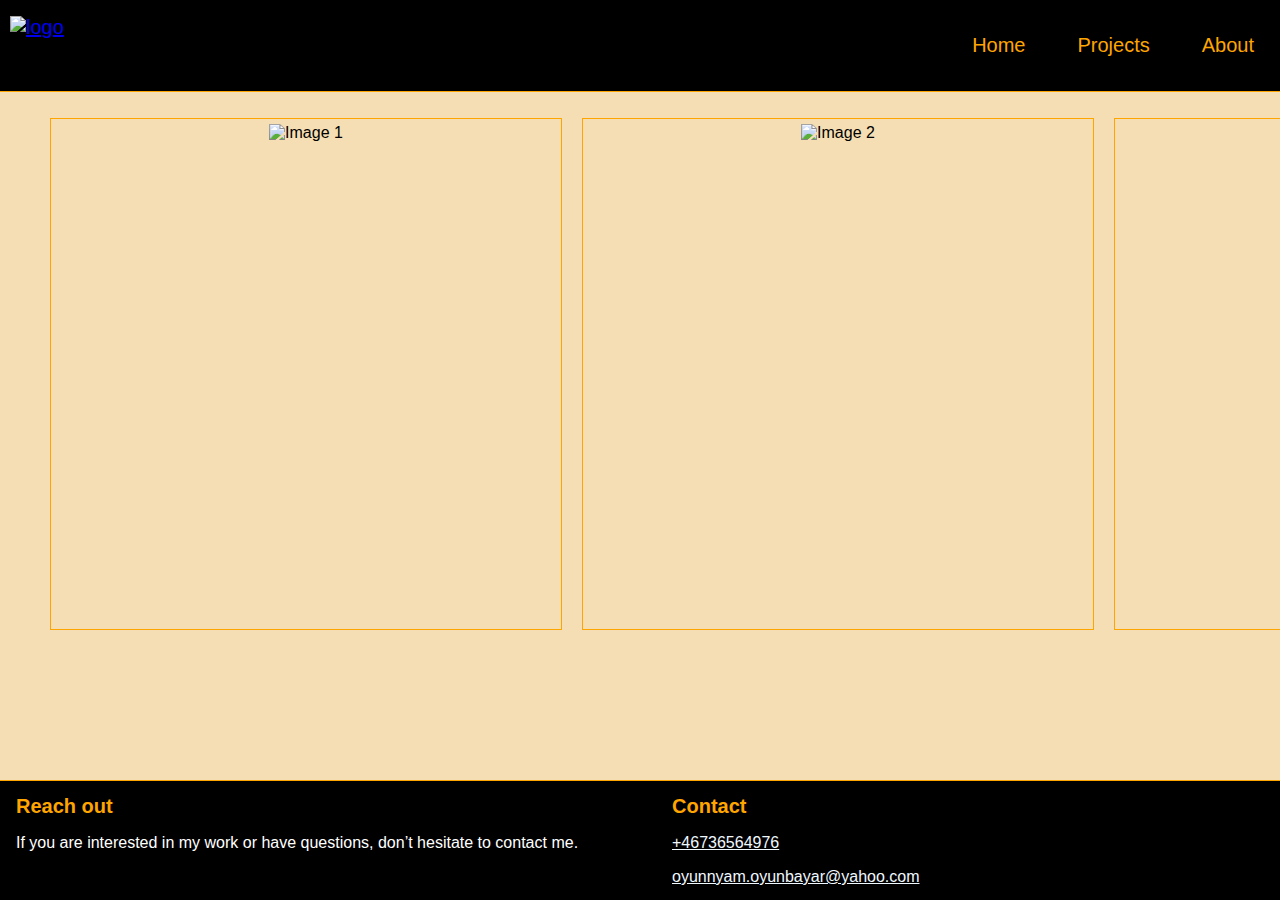
==== Projects/projects.html @ 370f5650 "Merge 35a501246d244430b9b9fa677bf1e781210337d4 into a31371a1a9a424aeaf96bad3f5df706d646d5da6" ====
<!DOCTYPE html>
<html lang="en">
<head>
    <meta charset="UTF-8">
    <meta name="viewport" content="width=device-width, initial-scale=1.0">
    <title>Portfolio</title>
    <link rel="stylesheet" href="projects.css">
    <link rel="icon" href="/Html/mylogo.png">
</head>
<body>
    <header>
            <nav id="logo">
                <a href="Portfolio.html"><img src="/Html/mylogo.png" alt="logo"></a>
            </nav>
            <nav id="nav-right">
                <a href="/About/about.html">About</a>
                <a href="/Projects/projects.html">Projects</a>
                <a href="/Html/Portfolio.html">Home</a>
            </nav>
    </header>
    <main id="container">
        <!-- <table>
            <tr>
                <td id="image1"><img src="/Html/Qr code.png" alt="Qr-code banner"></td>
                <td>hello</td>
                <td>hello</td>
            </tr>
            <tr>
                <td>hello</td>
                <td>hello</td>
                <td>hello</td>
            </tr>
            <tr>
                <td>hello</td>
                <td>hello</td>
                <td>hello</td>
            </tr>

        </table> -->

        <ul class="image-list">
            <li class="image">
              <img src="/Html/Qr code.png" alt="Image 1">
            </li>
            <li class="image">
              <img src="/Html/Coffe_mug Mockup.png" alt="Image 2">
            </li>
            <li class="image">
              <img src="/Html/Labyrinth.png" alt="Image 3">
            </li>
          </ul>
    </main>

    <footer>
        <section id="left">
            <b>Reach out</b>
            <p>If you are interested in my work or have questions, don’t hesitate to contact me. </p>    
        </section>
        <section id="right">
                <b>Contact</b>
                <a href="tel:+46736564976">+46736564976</a>
                <a href="mailto:oyunnyam.oyunbayar@yahoo.com">oyunnyam.oyunbayar@yahoo.com </a>
        </section>
    </footer>
</body>    

<script src="index.js"></script>
</html>
---- Projects/projects.css ----
body{
    background-color: wheat;
    margin: 0;
    padding: 0;
    font-family: Arial, Helvetica, sans-serif;
    min-height: 100vh;
    display: flex;
    flex-direction: column;
}

header{
    width: 100%;
    top: 0;
    left: 0;
    background-color: black;
    border-bottom: thin solid orange;
    user-select: none;
}

#logo{
    float: left;
    color: #f2f2f2;
    text-align: center;
    text-decoration: none;
    font-size: 20px;
    margin-left: 10px;
    padding-top: 16px;
    padding-bottom: 16px;
}

#nav-right a{
    text-decoration: none;
    color: orange;
    margin: 10px;
    float: right;
    padding: 24px 16px;
    font-size: 20px;
}

#nav-right a:hover{
    color: #f2f2f2;
    transition-duration: 0.4s;
}

main{
    flex-grow: 1;
}
/* main table{   
    color: #f2f2f2; 
    width: 100%;
    border-collapse: separate; 
    border-spacing: 5em;
}
table td{
    border: thin solid orange;
}
table tbody{
    height: 100vh;
}
#image1{
    max-width: 5%;
    max-height: 5%;
} */

.image-list {
    list-style: none;
    display: inline-flex;
    flex-wrap: nowrap;
    justify-content: center;
  }
  
  .image {
    flex: 1;
    width: 500px !important; /* Set a fixed width for all images */
    height: 500px !important; /* Set a fixed height for all images */
    margin: 10px;
    text-align: center; /* Center the image within each list item */
    border: thin solid orange; /* Add an orange border */
    padding: 5px; /* Add padding for spacing between the image and the border */
  }
  .image img {
    max-width: 100%;
    max-height: 100%;
    object-fit: contain;
    width: 100%; /* Ensure images are scaled to fill the fixed width */
    height: 100%; /* Ensure images are scaled to fill the fixed height */
  }
footer{    
    border-top: thin solid orange;
    width: 100%;    
    bottom: 0;
    left: 0;
    background-color: black;    
    color: orange;
    
}
#left{
    margin: 14px 16px;
    float: left;
    width: 50vw;
}
#left b{
    font-size: 20px;
}
#left p{
    color: white;
}
#right{
    display: flex;
    flex-direction: column;
    margin: 14px 16px;
    
}
#right b{
    font-size: 20px;
}
#right a{
    text-decoration: underline;
    color:aliceblue;
    margin-top:16px;
    float: right;
}
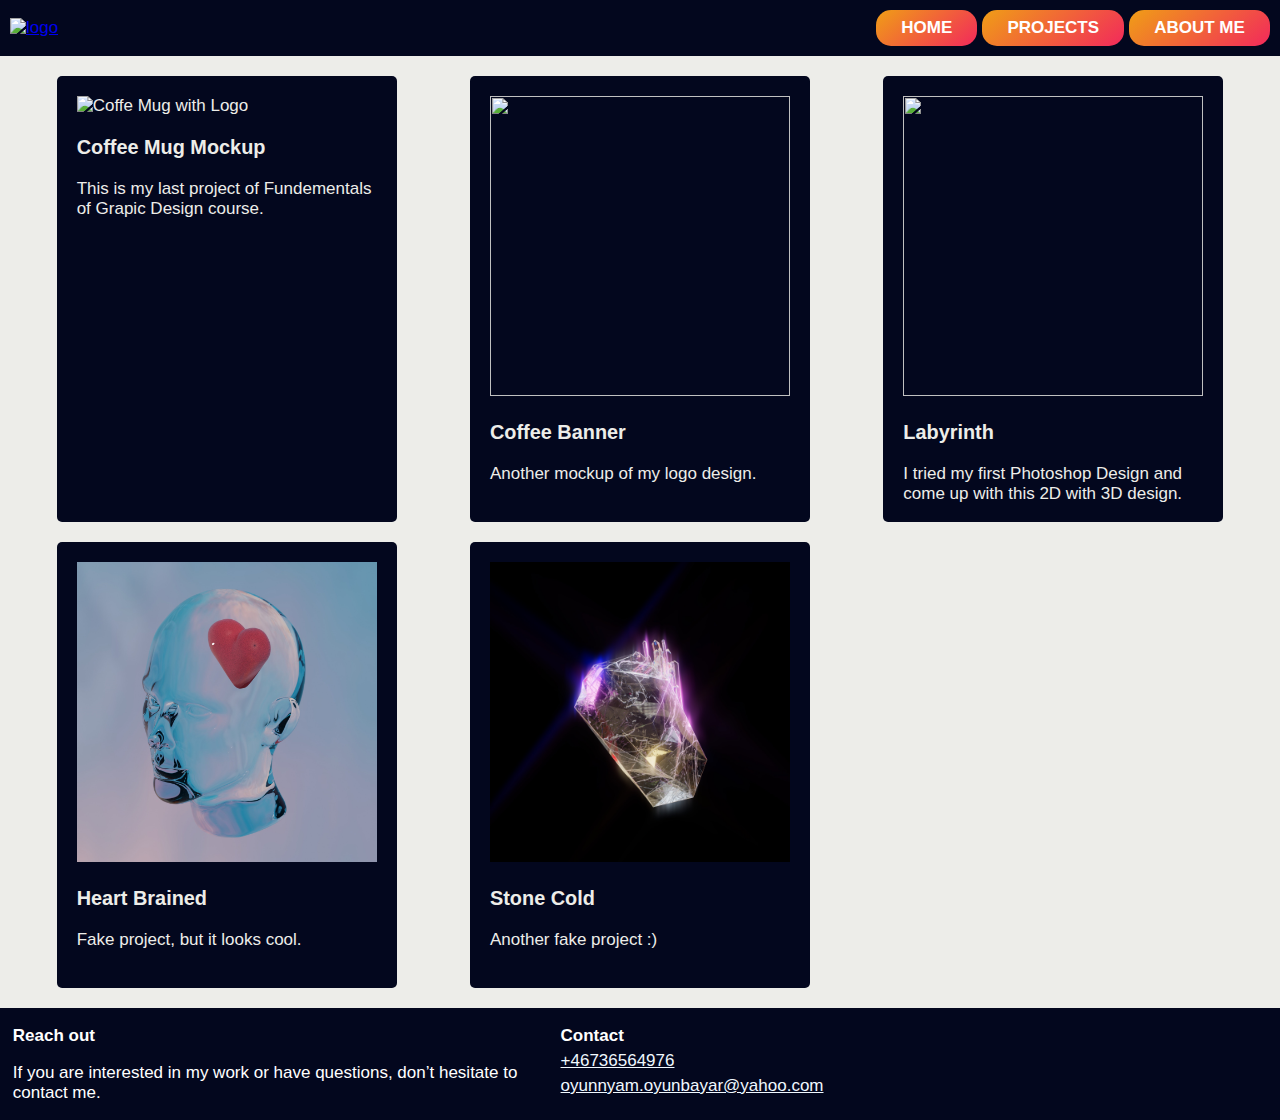
==== commit 28326676: "Add files via upload" ====
--- a/Projects/projects.html
+++ b/Projects/projects.html
@@ -3,55 +3,72 @@
 <head>
     <meta charset="UTF-8">
     <meta name="viewport" content="width=device-width, initial-scale=1.0">
-    <title>Portfolio</title>
-    <link rel="stylesheet" href="projects.css">
+    
+    <title>Projects</title>
+    <link rel="stylesheet" href="/Projects/projects.css">
     <link rel="icon" href="/Html/mylogo.png">
 </head>
-<body>
-    <header>
-            <nav id="logo">
-                <a href="Portfolio.html"><img src="/Html/mylogo.png" alt="logo"></a>
-            </nav>
-            <nav id="nav-right">
-                <a href="/About/about.html">About</a>
-                <a href="/Projects/projects.html">Projects</a>
-                <a href="/Html/Portfolio.html">Home</a>
-            </nav>
+<body id="body">
+    <div class="overlay grid" id="overlay">
+        <div class="inside-overlay grid">
+            <i class="fa-solid fa-xmark" onclick="closeOverlay()"></i>
+            <article class="overlay-project">
+                <img src="/Html/Coffe_mug Mockup.png" alt="Coffe Mug with Logo" srcset="" id="showImg" onclick="showImg()">
+                <h3>Coffee Mug Mockup</h3>
+            </article>
+            
+            <p>
+                This is my <b>last project</b> of Fundementals of Grapic Design course. Designing a logo for a newly opened coffee shop in Jönköping is a captivating project that involves merging the essence of the city with the identity of the coffee shop. To begin, thorough research of Jönköping's culture and the coffee shop's theme is essential. Consider incorporating local symbols or characteristics into the design to make it unique. <br> The conceptualization phase involves brainstorming ideas that convey the desired emotions and messages. Sketch rough ideas on paper, exploring various elements like coffee cups, beans, and steam. Transition to digital drafts, experimenting with fonts, colors, and layouts. Ensure the logo is scalable and visually appealing in different sizes.
+            </p>
+        </div>
+        
+    </div>
+    <header class="grid">
+        <div id="logo">
+            <a href="/Html/Portfolio.html"><img src="/Html/mylogo.png" alt="logo"></a>
+        </div>
+        <nav id="nav-right">
+            <button><a href="/Html/Portfolio.html" alt="Home">Home</a></button>
+            <button><a href="/Projects/projects.html">Projects</a></button>
+            <button><a href="/About/about.html">About Me</a></button>
+            
+        </nav>
+        <i class="fa-solid fa-bars menu" id="menu"></i>
     </header>
-    <main id="container">
-        <!-- <table>
-            <tr>
-                <td id="image1"><img src="/Html/Qr code.png" alt="Qr-code banner"></td>
-                <td>hello</td>
-                <td>hello</td>
-            </tr>
-            <tr>
-                <td>hello</td>
-                <td>hello</td>
-                <td>hello</td>
-            </tr>
-            <tr>
-                <td>hello</td>
-                <td>hello</td>
-                <td>hello</td>
-            </tr>
 
-        </table> -->
+    <main class="grid">
+        <article class="project">
+            <img src="/Html/Coffe_mug Mockup.png" alt="Coffe Mug with Logo" srcset="" id="showImg" onclick="showImg()">
+            <h3>Coffee Mug Mockup</h3>
+            <p>This is my last project of Fundementals of Grapic Design course.</p>
+        </article>
+        
+        <article class="project">
+            <img src="/Html/Round banner.png" alt="" srcset="">
+            <h3>Coffee Banner</h3>
+            <p>Another mockup of my logo design.</p>
+        </article>
 
-        <ul class="image-list">
-            <li class="image">
-              <img src="/Html/Qr code.png" alt="Image 1">
-            </li>
-            <li class="image">
-              <img src="/Html/Coffe_mug Mockup.png" alt="Image 2">
-            </li>
-            <li class="image">
-              <img src="/Html/Labyrinth.png" alt="Image 3">
-            </li>
-          </ul>
+        <article class="project">
+            <img src="/Html/Labyrinth.png" alt="" srcset="">
+            <h3>Labyrinth</h3>
+            <p>I tried my first Photoshop Design and come up with this 2D with 3D design.</p>
+        </article>
+
+        <article class="project">
+            <img src="/Html/Fake project.jpg" alt="" srcset="">
+            <h3>Heart Brained</h3>
+            <p>Fake project, but it looks cool.</p>
+        </article>
+
+        <article class="project">
+            <img src="/Html/Fake project 1.jpg" alt="" srcset="">
+            <h3>Stone Cold</h3>
+            <p>Another fake project :)</p>
+        </article>
     </main>
 
-    <footer>
+    <footer class="grid">
         <section id="left">
             <b>Reach out</b>
             <p>If you are interested in my work or have questions, don’t hesitate to contact me. </p>    
@@ -59,10 +76,23 @@
         <section id="right">
                 <b>Contact</b>
                 <a href="tel:+46736564976">+46736564976</a>
-                <a href="mailto:oyunnyam.oyunbayar@yahoo.com">oyunnyam.oyunbayar@yahoo.com </a>
+                <a href="mailto:oyunnyam.oyunbayar@yahoo.com">oyunnyam.oyunbayar@yahoo.com</a>
         </section>
     </footer>
-</body>    
 
-<script src="index.js"></script>
-</html>+    <div class="grid nav-menu-mobile" id="nav-menu-mobile">
+        <div class="grid inside">            
+            <i class="fa-solid fa-xmark closeBtn" onclick="closeMenu()"></i>
+            <nav class="sideMenu">
+                <a href="/Html/Portfolio.html" alt="Home">HOME</a>
+                <a href="/Projects/projects.html">PROJECTS</a>
+                <a href="/About/about.html">ABOUT ME</a>
+            </nav>            
+
+        </div>
+    </div> 
+</body>
+<script src="https://kit.fontawesome.com/d7008077ec.js" crossorigin="anonymous"></script>
+<script src="projects.js"></script>
+
+</html>
--- a/Projects/projects.css
+++ b/Projects/projects.css
@@ -1,122 +1,240 @@
-body{
-    background-color: wheat;
+body {
+    font-family: Arial, Helvetica, sans-serif;
     margin: 0;
     padding: 0;
-    font-family: Arial, Helvetica, sans-serif;
-    min-height: 100vh;
-    display: flex;
-    flex-direction: column;
-}
-
-header{
-    width: 100%;
-    top: 0;
-    left: 0;
-    background-color: black;
-    border-bottom: thin solid orange;
-    user-select: none;
-}
-
-#logo{
-    float: left;
-    color: #f2f2f2;
+    background-color: #edede9;
+    font-size: 17px;
+}
+.grid{
+    display: grid;
+    grid-template-columns: repeat(12, 1fr);
+}
+header {
+    background-color: #03071e;
+    color: #fff;
+    justify-content: space-between;
+    align-items: center;
+    padding: 10px;
+}
+
+header #logo{
+    grid-column: span 6;
+}
+header nav{
+    grid-column: span 6;
+    justify-self: end;
+}
+
+header .menu{
+    display: none;
+}
+button{
+    background-image: linear-gradient(140deg, #F09E16 0%, #f2295b 100%);
     text-align: center;
+    text-transform: uppercase;
+    color: white;            
+    border-radius: 15px;
+    border: none;
+    height: 4vh;
+    font-size: 17px;
+}
+button:hover{
     text-decoration: none;
-    font-size: 20px;
-    margin-left: 10px;
-    padding-top: 16px;
-    padding-bottom: 16px;
-}
-
-#nav-right a{
+    transform: rotate(2deg);
+    transition: 100ms linear all;
+    font-size: 18px;
+}
+
+nav a {
     text-decoration: none;
-    color: orange;
-    margin: 10px;
-    float: right;
-    padding: 24px 16px;
-    font-size: 20px;
-}
-
-#nav-right a:hover{
+    color: #fff;
+    font-weight: bold;
+    margin: 0.5vw 0.5vw;
+    padding: 1vh 1vw;
+}
+
+nav a:hover{
     color: #f2f2f2;
     transition-duration: 0.4s;
 }
 
-main{
-    flex-grow: 1;
-}
-/* main table{   
-    color: #f2f2f2; 
-    width: 100%;
-    border-collapse: separate; 
-    border-spacing: 5em;
-}
-table td{
-    border: thin solid orange;
-}
-table tbody{
-    height: 100vh;
-}
-#image1{
-    max-width: 5%;
-    max-height: 5%;
-} */
-
-.image-list {
-    list-style: none;
-    display: inline-flex;
-    flex-wrap: nowrap;
+main {
+    row-gap: 20px;
+    max-width: 100vw;
+    margin: 0 auto;
+    padding: 20px;
     justify-content: center;
-  }
-  
-  .image {
-    flex: 1;
-    width: 500px !important; /* Set a fixed width for all images */
-    height: 500px !important; /* Set a fixed height for all images */
-    margin: 10px;
-    text-align: center; /* Center the image within each list item */
-    border: thin solid orange; /* Add an orange border */
-    padding: 5px; /* Add padding for spacing between the image and the border */
-  }
-  .image img {
-    max-width: 100%;
-    max-height: 100%;
-    object-fit: contain;
-    width: 100%; /* Ensure images are scaled to fill the fixed width */
-    height: 100%; /* Ensure images are scaled to fill the fixed height */
-  }
-footer{    
-    border-top: thin solid orange;
-    width: 100%;    
-    bottom: 0;
-    left: 0;
-    background-color: black;    
-    color: orange;
-    
-}
-#left{
-    margin: 14px 16px;
-    float: left;
-    width: 50vw;
-}
-#left b{
-    font-size: 20px;
-}
-#left p{
-    color: white;
-}
-#right{
-    display: flex;
-    flex-direction: column;
-    margin: 14px 16px;
-    
-}
-#right b{
-    font-size: 20px;
+}
+
+.project {
+    justify-self: center;
+    grid-column: span 4;
+    background-color: #03071e;
+    padding: 20px;
+    padding-bottom: 14vh;
+    border-radius: 5px;
+    width: 300px;
+    height: 300px;
+    color: #edede9;
+}
+.project img{
+    width: 300px;
+    height: 300px;
+    user-select: none;
+}
+.project img:hover{
+    opacity: 0.8;
+    transition: 0.4s ease;
+}
+.nav-menu-mobile{
+    display: none;
+}
+
+footer {
+    background-color: #03071e;
+    color: #fff;
+    padding-top: 2vh;
+    padding-left: 1vw;
+}
+footer #left{
+    grid-column: span 6;
 }
 #right a{
     text-decoration: underline;
     color:aliceblue;
-    margin-top:16px;
-    float: right;
-}
+    margin-top: 5px;
+    display: block;
+}
+.overlay{
+    display: none;
+    z-index: 999999;
+    width: 100%;
+    height: 100%;
+    position: fixed;
+    background: rgba(0, 0, 0, 0.8);
+}
+
+.inside-overlay{    
+    border-radius: 10px;
+    grid-column: span 12;
+    justify-self: center;
+    align-self: center;
+    width: 60vw;
+    height: 70vh;
+    overflow: hidden;
+    background-color: #03071e;
+}
+.inside-overlay article{    
+    grid-column: span 6;
+    background-color: #03071e;
+    color: #edede9;
+    padding: 20px;
+    padding-bottom: 14vh;
+    border-radius: 5px;
+    width: 400px;
+    height: 400px;
+    justify-self: center;
+    align-self: center;
+}
+.inside-overlay article img{
+    width: 100%;
+    height: auto;
+    user-select: none;
+}
+.inside-overlay p{
+    color: #edede9;
+    margin-top: 25px;
+    grid-column: span 5;
+    line-height: 1.5;
+}
+.inside-overlay i{
+    align-self: end;
+    grid-column: 11 / span 2;
+    justify-self: center;
+    font-size: 25px;
+    color: #edede9;
+}
+@media (max-width: 1024px){
+    .project{
+        grid-column: span 6;
+    }
+    footer #left{
+        grid-column: span 12;
+    }
+
+    .inside-overlay article img{
+        grid-column: span 12;
+        width: 100%;
+        height: auto;
+        user-select: none;
+    }
+    .inside-overlay p{
+        color: #edede9;
+        margin-top: 25px;
+        grid-column: span 12;
+        line-height: 1.5;
+    }
+}
+@media (max-width: 768px){
+
+    header nav{
+        display: none;
+    }
+    header .menu{
+        font-size: 25px;
+        grid-column: 12 / span 1;
+        display: block;
+        justify-self: center;
+    }
+    .project{
+        grid-column: span 12;
+    }
+    .inside{
+        row-gap: 20px;
+    }
+    .nav-menu-mobile{
+        display: block;
+        width: 100%;
+        height: 30%;
+        background: #03071e;
+        position: fixed;
+        top: -100%;
+        left: 0px;
+        z-index: 999;
+        transition: all 750ms cubic-bezier(0.85, 0, 0.15, 1);
+        color: #edede9;
+        border-bottom-right-radius: 10px ;
+        border-bottom-left-radius: 10px ;
+
+    }
+    .nav-menu-mobile-active {
+        top: 0%;
+    }
+
+    .nav-menu-mobile > .inside > .sideMenu > a{
+        display: block;
+        font-weight: 700;
+        font-size: 40px;
+        text-decoration: none;
+        color:#edede9;;
+        text-align: center;
+        font-weight: 200;
+        border-bottom: solid thin #edede9;
+        padding: 0 50vw 0 50vw;
+        margin-top: 10px;
+    }
+
+    .nav-menu-mobile > .inside > .closeBtn{
+        margin-top: 25px;
+        grid-column: 12;
+        font-size: 25px;
+        justify-self: left;
+        align-items: center;
+    } 
+    .nav-menu-mobile > .inside > .sideMenu{
+        grid-column: span 12;
+        justify-self: center;
+
+    }
+    
+}
